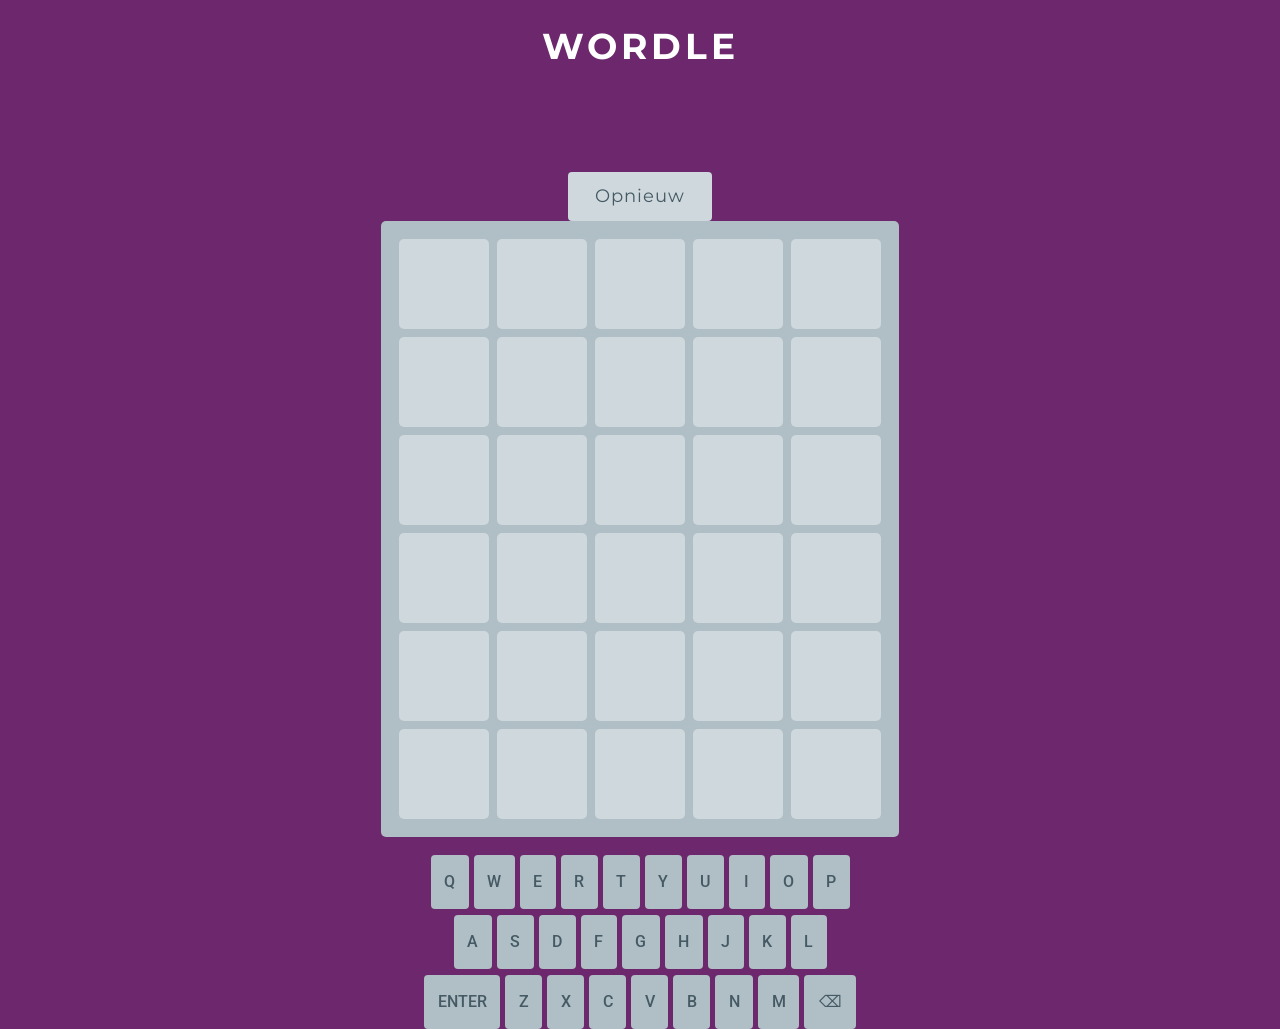
==== wordle/index.html @ ef4ae4e7 "wordle" ====
<!DOCTYPE html>
<html lang="nl">
<head>
  <meta charset="UTF-8">
  <title>Wordle</title>
  <link rel="stylesheet" href="style.css">
</head>
<body>
  <h1>Wordle</h1>
  <p id="message"></p>
  <button id="opnieuw" onclick="location.reload()">Opnieuw</button>
  <main id="grid"></main>
  <section id="keyboard"></section>
  <script src="script.js"></script>
</body>
</html>
---- wordle/style.css ----
@import url('https://fonts.googleapis.com/css?family=Roboto:300,400,500');
@import url('https://fonts.googleapis.com/css?family=Montserrat');

html, body {
  margin: 0;
  background: #6d286d;
  min-height: 100%;
  font-family: 'Montserrat', sans-serif;
  display: flex;
  justify-content: center;
  align-items: center;
  flex-direction: column;
}

h1 {
  color: white;
  font-size: 4vh;
  margin-bottom: 2vh;
  letter-spacing: 4px;
  text-transform: uppercase;
}

#message {
  color: white;
  font-size: 2.5vh;
  min-height: 3vh;
  margin-bottom: 2vh;
  letter-spacing: 1px;
}

main#grid {
  display: flex;
  flex-direction: column;
  gap: 8px;
  background: #B0BEC5;
  padding: 2vh;
  border-radius: 5px;
  margin-bottom: 2vh;
}

article.row {
  display: flex;
  gap: 8px;
}

span.cell {
  width: 10vh;
  height: 10vh;
  background: #CFD8DC;
  border-radius: 5px;
  display: inline-flex;
  align-items: center;
  justify-content: center;
  font-size: 3.5vh;
  font-weight: 500;
  font-family: 'Roboto', sans-serif;
  color: #455A64;
  transition: background 0.2s;
  animation: pop-up 0.3s ease-in forwards;
}

span.cell.correct {
  background: #538d4e;
  color: white;
  box-shadow: 0 0 10px 1px #538d4e;
}

span.cell.present {
  background: #b59f3b;
  color: white;
  box-shadow: 0 0 10px 1px #b59f3b;
}

span.cell.absent {
  background: #455A64;
  color: #B0BEC5;
}

section#keyboard {
  display: flex;
  flex-direction: column;
  gap: 6px;
  align-items: center;
}

nav.kb-row {
  display: flex;
  gap: 5px;
}

button.kb-key {
  min-width: 4vh;
  height: 6vh;
  padding: 0 1.5vh;
  font-size: 1.8vh;
  font-family: 'Roboto', sans-serif;
  font-weight: 500;
  cursor: pointer;
  border: none;
  border-radius: 4px;
  background: #B0BEC5;
  color: #455A64;
  transition: box-shadow 0.2s;
}

button.kb-key:hover {
  box-shadow: 0 10px 20px rgba(0,0,0,0.19), 0 6px 6px rgba(0,0,0,0.23);
}

button.kb-key:active {
  box-shadow: inset 0 3px 6px rgba(0,0,0,0.2);
}

button.kb-key.correct {
  background: #538d4e;
  color: white;
}

button.kb-key.present {
  background: #b59f3b;
  color: white;
}

button.kb-key.absent {
  background: #455A64;
  color: #B0BEC5;
}

@keyframes pop-up {
  0%   { transform: scale(0.4); }
  50%  { transform: scale(1.1); }
  100% { transform: scale(1); }
}

#opnieuw {
  margin-top: 2vh;
  padding: 1.5vh 3vh;
  font-size: 2vh;
  font-family: 'Montserrat', sans-serif;
  background: #CFD8DC;
  color: #455A64;
  border: none;
  border-radius: 4px;
  cursor: pointer;
  letter-spacing: 1px;
  transition: box-shadow 0.3s;
}

#opnieuw:hover {
  box-shadow: 0 10px 20px rgba(0,0,0,0.19), 0 6px 6px rgba(0,0,0,0.23);
}

#opnieuw:active {
  box-shadow: inset 0 10px 20px rgba(0,0,0,0.19), inset 0 6px 6px rgba(0,0,0,0.23);
}
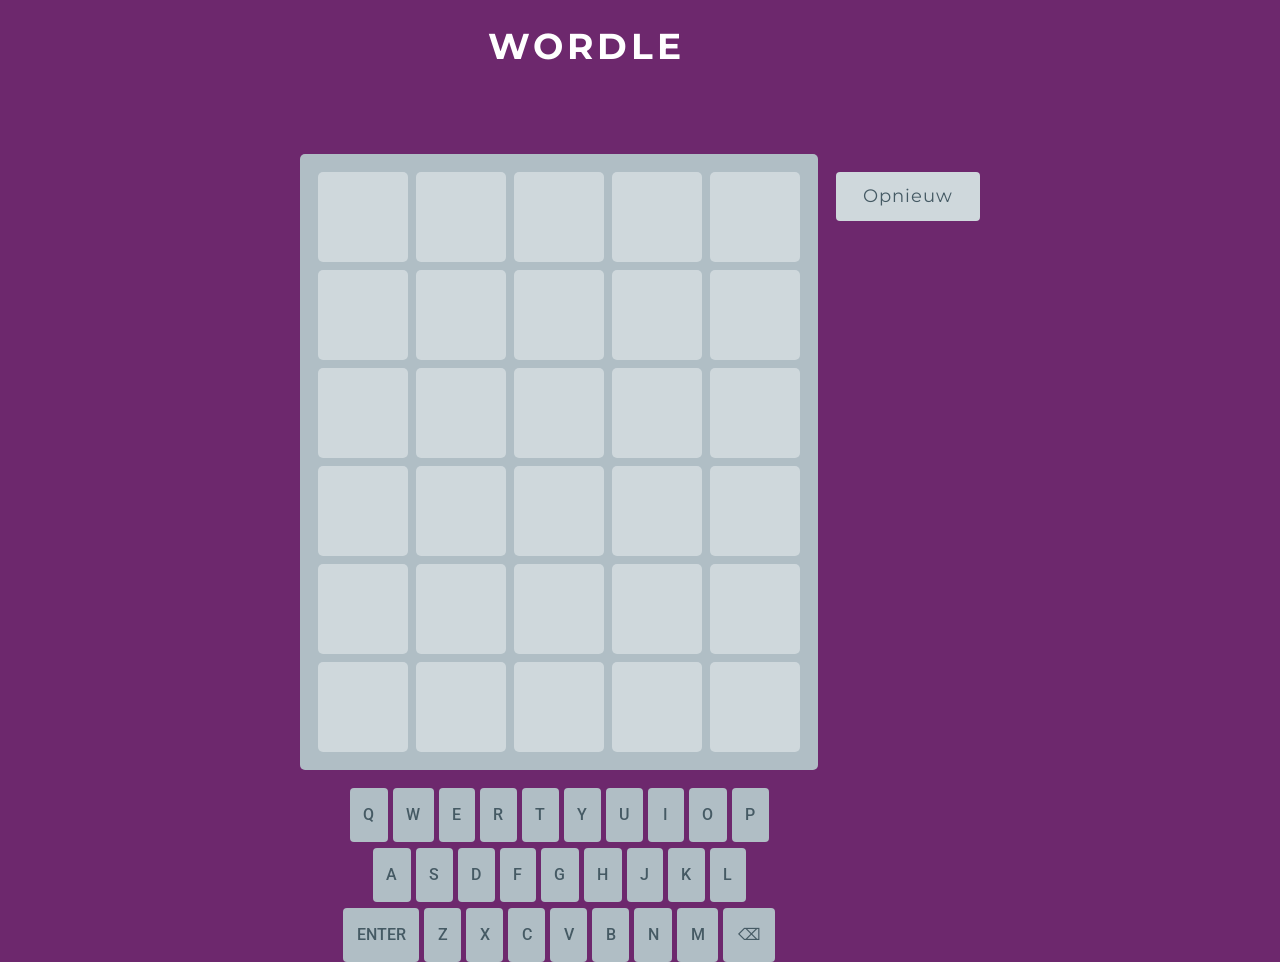
==== commit c541562e: "wordle en 2048" ====
--- a/wordle/index.html
+++ b/wordle/index.html
@@ -6,11 +6,17 @@
   <link rel="stylesheet" href="style.css">
 </head>
 <body>
+<header id="topbar">
   <h1>Wordle</h1>
-  <p id="message"></p>
+</header>
+<p id="message"></p>
+<section id="game-wrap">
+  <section id="left-side">
+    <main id="grid"></main>
+    <section id="keyboard"></section>
+  </section>
   <button id="opnieuw" onclick="location.reload()">Opnieuw</button>
-  <main id="grid"></main>
-  <section id="keyboard"></section>
+</section>
   <script src="script.js"></script>
 </body>
 </html>
--- a/wordle/style.css
+++ b/wordle/style.css
@@ -26,6 +26,20 @@
   min-height: 3vh;
   margin-bottom: 2vh;
   letter-spacing: 1px;
+}
+
+#game-wrap {
+  display: flex;
+  flex-direction: row;
+  align-items: flex-start;
+  gap: 2vh;
+}
+
+#left-side {
+  display: flex;
+  flex-direction: column;
+  align-items: center;
+  gap: 0;
 }
 
 main#grid {
@@ -126,14 +140,7 @@
   color: #B0BEC5;
 }
 
-@keyframes pop-up {
-  0%   { transform: scale(0.4); }
-  50%  { transform: scale(1.1); }
-  100% { transform: scale(1); }
-}
-
 #opnieuw {
-  margin-top: 2vh;
   padding: 1.5vh 3vh;
   font-size: 2vh;
   font-family: 'Montserrat', sans-serif;
@@ -144,6 +151,8 @@
   cursor: pointer;
   letter-spacing: 1px;
   transition: box-shadow 0.3s;
+  align-self: flex-start;
+  margin-top: 2vh;
 }
 
 #opnieuw:hover {
@@ -152,4 +161,17 @@
 
 #opnieuw:active {
   box-shadow: inset 0 10px 20px rgba(0,0,0,0.19), inset 0 6px 6px rgba(0,0,0,0.23);
+}
+
+@keyframes pop-up {
+  0%   { transform: scale(0.4); }
+  50%  { transform: scale(1.1); }
+  100% { transform: scale(1); }
+}
+h1 {
+  margin-right: 12vh;
+}
+
+#message {
+  margin-right: 12vh;
 }
